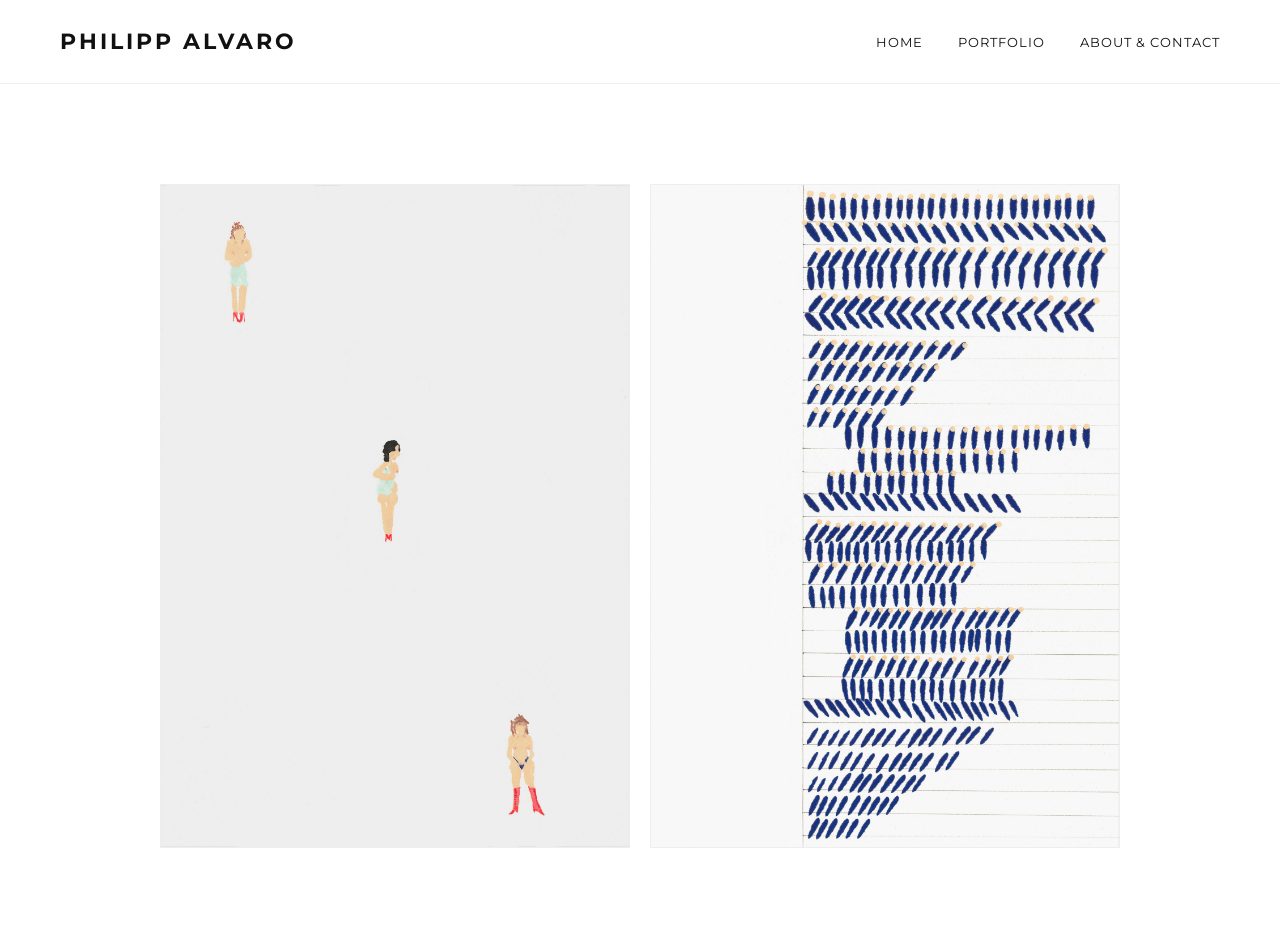
==== index.html @ fff98b71 "Add files via upload" ====
<!DOCTYPE html>
<html lang="en">
<head>
<meta charset="UTF-8">
<meta name="viewport" content="width=device-width, initial-scale=1.0">
<title>Home | Philipp Alvaro</title>
<link href="https://fonts.googleapis.com/css2?family=Montserrat:wght@400;700&display=swap" rel="stylesheet">
<link rel="stylesheet" href="style.css">
</head>
<body>

<header>
  <h1>Philipp Alvaro</h1>
  <nav>
    <a href="index.html">Home</a>

    <div class="dropdown">
      <a href="portfolio.html">Portfolio</a>
      <div class="submenu">
        <a href="portfolio.html#works">Works on Paper</a>
        <a href="portfolio.html#auroville">Auroville Residency</a>
        <a href="portfolio.html#paperpositions">Paper Positions</a>
        <a href="portfolio.html#u8haus">U8 Haus</a>
      </div>
    </div>

    <a href="about.html">About & Contact</a>
  </nav>
</header>

<main class="container hero hero-double">
  <img src="Scans Edited/Truckstop Joyrides.jpg" alt="Truckstop Joyrides">
  <img src="Scans Edited/Some shadows never leave.jpg" alt="Some Shadows Never Leave">
</main>

<script src="script.js"></script>
</body>
</html>
---- style.css ----
/* =============================
   GLOBAL
============================= */
* {
  box-sizing: border-box;
}

html {
  scroll-behavior: smooth;
}

body {
  margin: 0;
  font-family: 'Montserrat', sans-serif;
  background: #ffffff;
  color: #111;
  -webkit-font-smoothing: antialiased;
  opacity: 0;
  transition: opacity 0.6s ease;
}

body.loaded {
  opacity: 1;
}

img {
  display: block;
  width: 100%;
  height: auto;
}

/* =============================
   HEADER
============================= */
header {
  display: flex;
  justify-content: space-between;
  align-items: center;
  padding: 28px 60px;
  border-bottom: 1px solid #eee;
  background: #fff;
  position: sticky;
  top: 0;
  z-index: 1000;
}

header h1 {
  margin: 0;
  font-size: 22px;
  font-weight: 700;
  text-transform: uppercase;
  letter-spacing: 3px;
}

/* =============================
   NAVIGATION
============================= */
nav {
  display: flex;
  align-items: center;
}

nav a {
  margin-left: 35px;
  text-decoration: none;
  color: #111;
  font-size: 13px;
  letter-spacing: 1px;
  text-transform: uppercase;
  transition: opacity 0.3s ease;
}

nav a:hover {
  opacity: 0.6;
}

/* =============================
   HOVER DROPDOWN
============================= */
.dropdown {
  position: relative;
}

.submenu {
  position: absolute;
  top: 35px;
  left: 0;
  background: #fff;
  border: 1px solid #eee;
  padding: 15px 0;
  min-width: 220px;
  display: flex;
  flex-direction: column;
  opacity: 0;
  visibility: hidden;
  transform: translateY(10px);
  transition: all 0.3s ease;
  box-shadow: 0 15px 40px rgba(0,0,0,0.05);
}

.submenu a {
  padding: 10px 20px;
  margin: 0;
  font-size: 12px;
  letter-spacing: 1px;
}

.submenu a:hover {
  background: #f8f8f8;
}

.dropdown:hover .submenu {
  opacity: 1;
  visibility: visible;
  transform: translateY(0);
}

/* =============================
   LAYOUT
============================= */
.container {
  max-width: 1100px;
  margin: 0 auto;
  padding: 100px 60px;
}

/* =============================
   HERO
============================= */
.hero {
  display: flex;
  justify-content: center;
  align-items: center;
}

.hero img {
  max-width: 900px;
  border: 1px solid #eee;
  transition: transform 1s ease;
}

.hero img:hover {
  transform: scale(1.02);
}
/* =============================
   HERO DOUBLE IMAGES
============================= */
.hero.hero-double {
  display: flex;
  justify-content: center;
  align-items: center;
  gap: 20px; /* space between the images */
  flex-wrap: wrap; /* wrap on smaller screens */
}

.hero.hero-double img {
  max-width: 48%; /* roughly half each image */
  border: 1px solid #eee;
  transition: transform 1s ease;
}

.hero.hero-double img:hover {
  transform: scale(1.02);
}

/* =============================
   GALLERY
============================= */
.gallery {
  display: grid;
  grid-template-columns: repeat(auto-fit, minmax(280px, 1fr));
  gap: 60px;
  margin-top: 40px;
}

.gallery img {
  border: 1px solid #eee;
  cursor: pointer;
  transition: transform 0.6s ease, opacity 0.6s ease;
}

.gallery img:hover {
  transform: scale(1.03);
  opacity: 0.95;
}

/* =============================
   MODAL
============================= */
.modal {
  position: fixed;
  inset: 0;
  background: rgba(0,0,0,0.92);
  display: flex;
  justify-content: center;
  align-items: center;
  padding: 60px;
  opacity: 0;
  visibility: hidden;
  transition: opacity 0.4s ease;
  z-index: 2000;
}

.modal.open {
  opacity: 1;
  visibility: visible;
}

.modal img {
  width: auto;
  height: auto;
  max-width: 95vw;
  max-height: 90vh;
  object-fit: contain;
  transform: scale(0.98);
  transition: transform 0.4s ease;
}

.modal.open img {
  transform: scale(1);
}
/* =============================
   ABOUT PAGE
============================= */
.page-title {
  font-size: 13px;
  letter-spacing: 3px;
  text-transform: uppercase;
  margin-bottom: 60px;
}

.artist-name {
  font-weight: 700;
  font-size: 18px;
  margin-bottom: 10px;
}

.section {
  margin-top: 80px;
}

.section-title {
  font-size: 12px;
  letter-spacing: 2px;
  text-transform: uppercase;
  margin-bottom: 20px;
}

.entry {
  font-size: 14px;
  margin-bottom: 8px;
}

.artist-description {
  margin-top: 40px;
  font-size: 14px;
  line-height: 1.8;
}

.contact-box {
  margin-top: 70px;
  padding: 18px 25px;
  background: #f5f5f5;
  border-left: 4px solid #111;
  display: inline-block;
}

/* =============================
   RESPONSIVE
============================= */
@media (max-width: 768px) {
  header {
    padding: 25px 30px;
  }

  .container {
    padding: 70px 30px;
  }

  nav a {
    margin-left: 20px;
  }
}
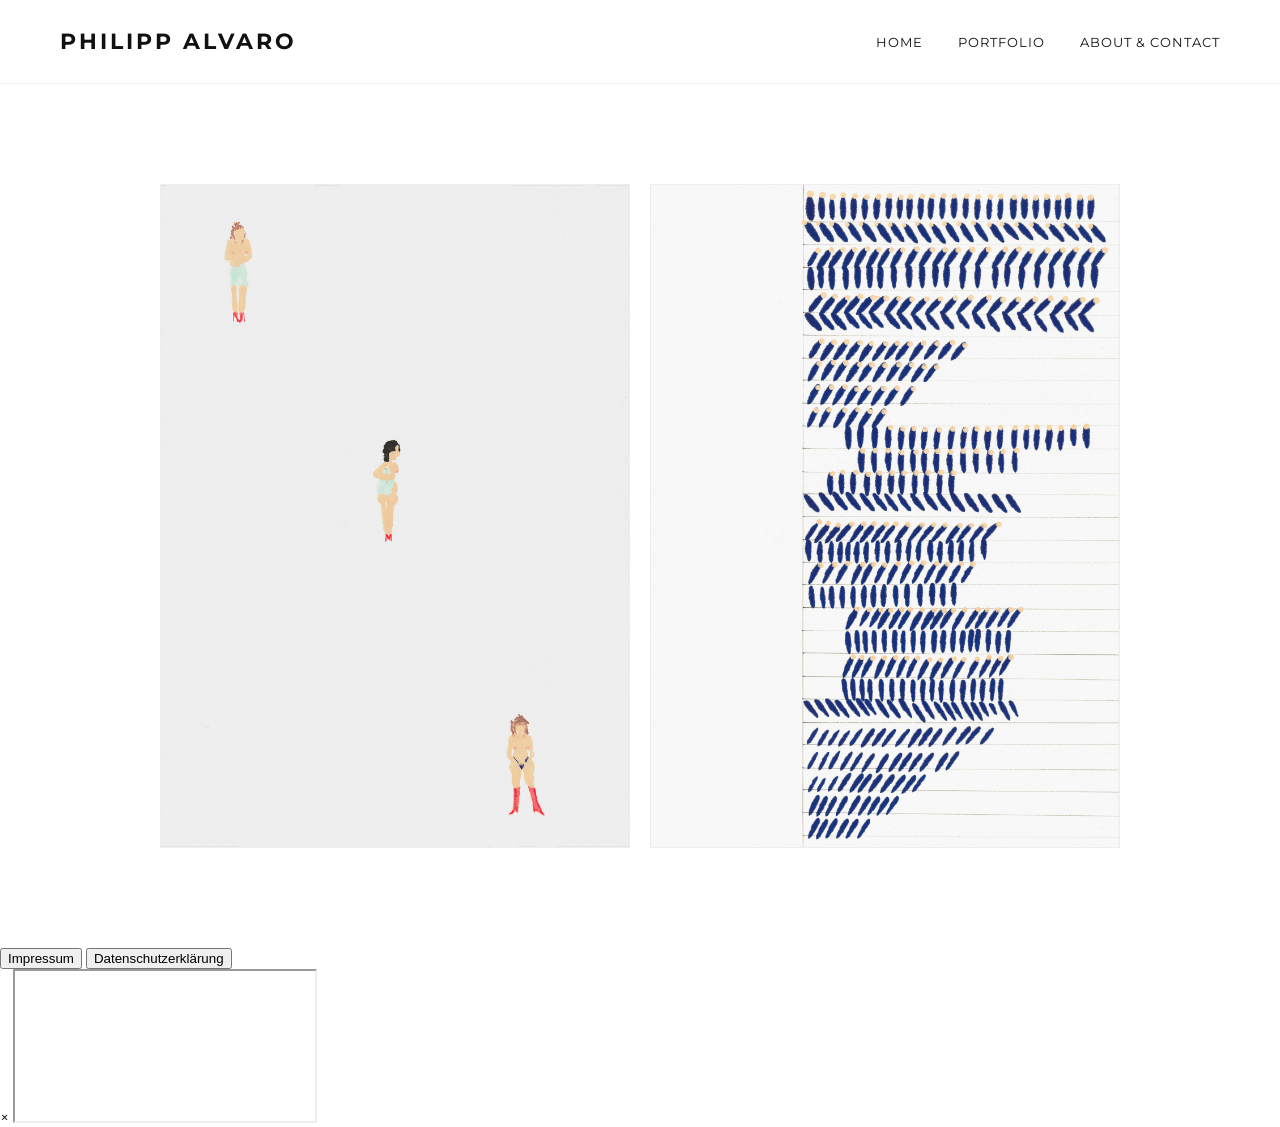
==== commit f9025fa8: "Update index.html" ====
--- a/index.html
+++ b/index.html
@@ -3,14 +3,28 @@
 <head>
 <meta charset="UTF-8">
 <meta name="viewport" content="width=device-width, initial-scale=1.0">
+<meta name="description" content="Philipp Alvaro – Berlin-based interdisciplinary artist. Home gallery of artworks.">
+<meta name="theme-color" content="#ffffff">
 <title>Home | Philipp Alvaro</title>
+
+<link rel="preconnect" href="https://fonts.googleapis.com">
+<link rel="preconnect" href="https://fonts.gstatic.com" crossorigin>
 <link href="https://fonts.googleapis.com/css2?family=Montserrat:wght@400;700&display=swap" rel="stylesheet">
+
 <link rel="stylesheet" href="style.css">
 </head>
+
 <body>
 
 <header>
   <h1>Philipp Alvaro</h1>
+
+  <div class="hamburger" id="hamburger">
+    <div></div>
+    <div></div>
+    <div></div>
+  </div>
+
   <nav>
     <a href="index.html">Home</a>
 
@@ -29,10 +43,28 @@
 </header>
 
 <main class="container hero hero-double">
-  <img src="Scans Edited/Truckstop Joyrides.jpg" alt="Truckstop Joyrides">
-  <img src="Scans Edited/Some shadows never leave.jpg" alt="Some Shadows Never Leave">
+  <img src="Scans Edited/Truckstop Joyrides.jpg" alt="Truckstop Joyrides" loading="lazy">
+  <img src="Scans Edited/Some shadows never leave.jpg" alt="Some Shadows Never Leave" loading="lazy">
 </main>
 
-<script src="script.js"></script>
+
+<!-- ✅ LEGAL FOOTER -->
+<div class="legal-footer">
+  <button onclick="openPDF('imressum.pdf')">Impressum</button>
+  <button onclick="openPDF('datenschutzerklärung.pdf')">Datenschutzerklärung</button>
+</div>
+
+
+<!-- ✅ PDF MODAL -->
+<div id="pdfModal" class="pdf-modal">
+  <div class="pdf-content">
+    <span class="close" onclick="closePDF()">&times;</span>
+    <iframe id="pdfFrame" src=""></iframe>
+  </div>
+</div>
+
+
+<script src="script.js" defer></script>
+
 </body>
-</html>+</html>
--- a/style.css
+++ b/style.css
@@ -96,6 +96,7 @@
   transform: translateY(10px);
   transition: all 0.3s ease;
   box-shadow: 0 15px 40px rgba(0,0,0,0.05);
+  z-index: 1500;
 }
 
 .submenu a {
@@ -116,6 +117,40 @@
 }
 
 /* =============================
+   HAMBURGER MENU
+============================= */
+.hamburger {
+  display: none;
+  flex-direction: column;
+  cursor: pointer;
+  gap: 5px;
+}
+
+.hamburger div {
+  width: 25px;
+  height: 3px;
+  background: #111;
+  transition: all 0.3s ease;
+}
+
+nav.mobile-active {
+  display: flex !important;
+  flex-direction: column;
+  position: absolute;
+  top: 70px;
+  left: 0;
+  width: 100%;
+  background: #fff;
+  border-top: 1px solid #eee;
+  padding: 20px 0;
+  z-index: 1500;
+}
+
+nav.mobile-active a {
+  margin: 15px 20px;
+}
+
+/* =============================
    LAYOUT
 ============================= */
 .container {
@@ -142,6 +177,7 @@
 .hero img:hover {
   transform: scale(1.02);
 }
+
 /* =============================
    HERO DOUBLE IMAGES
 ============================= */
@@ -149,12 +185,12 @@
   display: flex;
   justify-content: center;
   align-items: center;
-  gap: 20px; /* space between the images */
-  flex-wrap: wrap; /* wrap on smaller screens */
+  gap: 20px;
+  flex-wrap: wrap;
 }
 
 .hero.hero-double img {
-  max-width: 48%; /* roughly half each image */
+  max-width: 48%;
   border: 1px solid #eee;
   transition: transform 1s ease;
 }
@@ -219,6 +255,7 @@
 .modal.open img {
   transform: scale(1);
 }
+
 /* =============================
    ABOUT PAGE
 ============================= */
@@ -268,16 +305,64 @@
 /* =============================
    RESPONSIVE
 ============================= */
+@media (max-width: 1024px) {
+  .container {
+    padding: 80px 30px;
+  }
+  .hero.hero-double img {
+    max-width: 48%;
+  }
+}
+
 @media (max-width: 768px) {
   header {
-    padding: 25px 30px;
+    padding: 20px 30px;
   }
 
   .container {
-    padding: 70px 30px;
+    padding: 60px 20px;
+  }
+
+  nav {
+    display: none; /* hide desktop nav */
+  }
+
+  .hamburger {
+    display: flex;
+  }
+
+  .hero.hero-double img {
+    max-width: 100%;
+  }
+
+  .gallery {
+    gap: 30px;
+  }
+
+  .page-title {
+    margin-bottom: 40px;
+  }
+
+  .submenu {
+    display: none !important; /* hide dropdowns by default on mobile */
+  }
+}
+
+@media (max-width: 480px) {
+  header h1 {
+    font-size: 18px;
   }
 
   nav a {
-    margin-left: 20px;
-  }
-}+    font-size: 12px;
+    margin: 10px 0;
+  }
+
+  .section {
+    margin-top: 50px;
+  }
+
+  .entry, .artist-description {
+    font-size: 13px;
+  }
+}
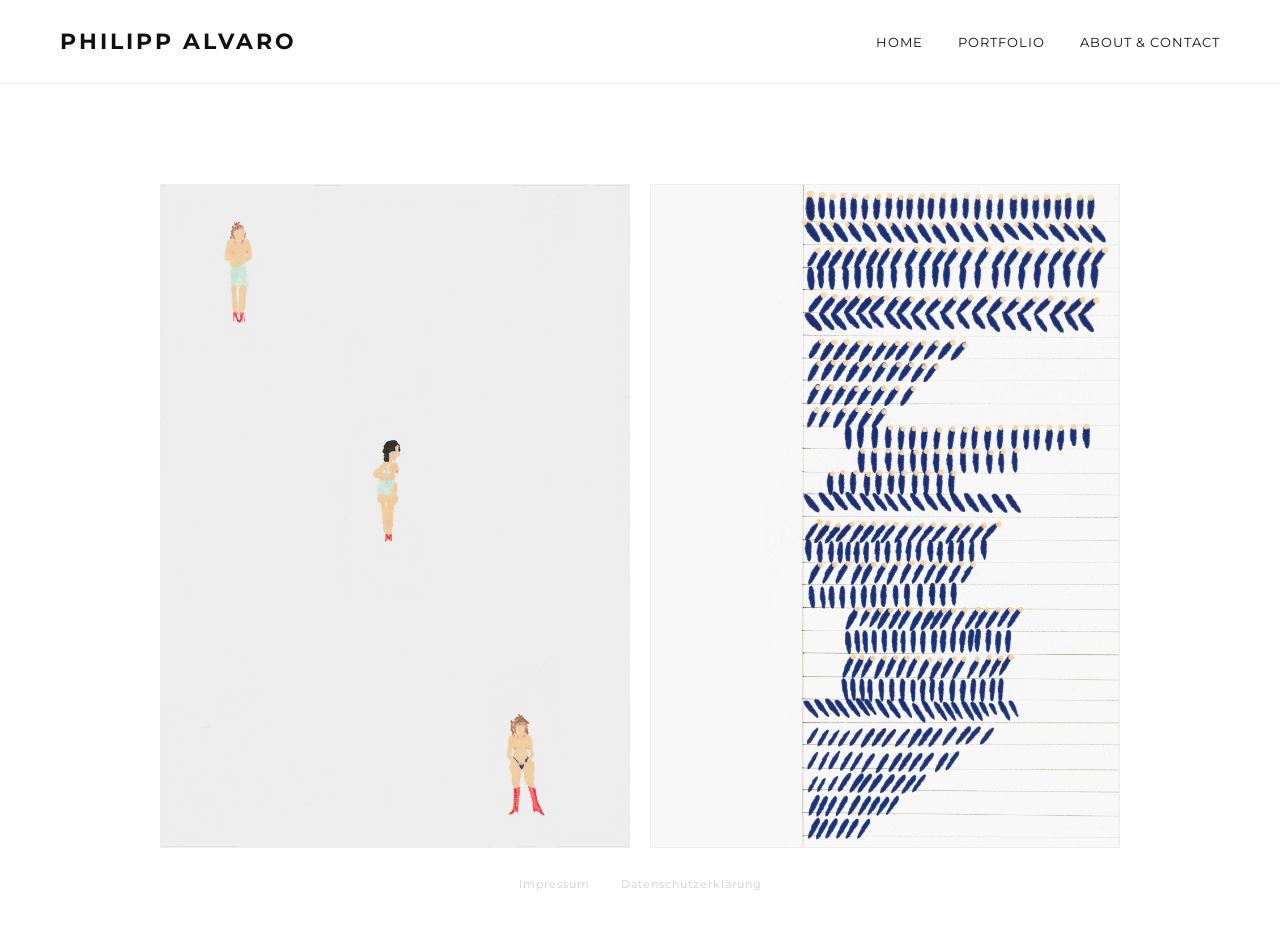
==== commit 1192fbd2: "Update index.html" ====
--- a/index.html
+++ b/index.html
@@ -48,18 +48,15 @@
 </main>
 
 
-<!-- ✅ LEGAL FOOTER -->
-<div class="legal-footer">
-  <button onclick="openPDF('imressum.pdf')">Impressum</button>
-  <button onclick="openPDF('datenschutzerklärung.pdf')">Datenschutzerklärung</button>
-</div>
+<footer class="legal-footer">
+  <button onclick="openPDF('impressum.pdf')">Impressum</button>
+  <button onclick="openPDF('datenschutzerklaerung.pdf')">Datenschutzerklärung</button>
+</footer>
 
-
-<!-- ✅ PDF MODAL -->
 <div id="pdfModal" class="pdf-modal">
   <div class="pdf-content">
     <span class="close" onclick="closePDF()">&times;</span>
-    <iframe id="pdfFrame" src=""></iframe>
+    <iframe id="pdfFrame"></iframe>
   </div>
 </div>
 
--- a/style.css
+++ b/style.css
@@ -221,7 +221,7 @@
 }
 
 /* =============================
-   MODAL
+   MODAL (IMAGE)
 ============================= */
 .modal {
   position: fixed;
@@ -257,6 +257,74 @@
 }
 
 /* =============================
+   ✅ LEGAL FOOTER (NEW)
+============================= */
+.legal-footer {
+  position: fixed;
+  bottom: 8px;
+  width: 100%;
+  text-align: center;
+  opacity: 0.35;
+  font-size: 11px;
+  z-index: 3000;
+  transition: opacity 0.3s ease;
+}
+
+.legal-footer:hover {
+  opacity: 0.7;
+}
+
+.legal-footer button {
+  background: none;
+  border: none;
+  color: #777;
+  margin: 0 8px;
+  cursor: pointer;
+  font-family: inherit;
+  font-size: 11px;
+  letter-spacing: 1px;
+}
+
+.legal-footer button:hover {
+  color: #000;
+}
+
+/* =============================
+   ✅ PDF MODAL (NEW)
+============================= */
+.pdf-modal {
+  display: none;
+  position: fixed;
+  z-index: 4000;
+  inset: 0;
+  background: rgba(0,0,0,0.85);
+}
+
+.pdf-content {
+  position: relative;
+  width: 85%;
+  height: 85%;
+  margin: 4% auto;
+  background: #fff;
+  box-shadow: 0 20px 60px rgba(0,0,0,0.2);
+}
+
+.pdf-content iframe {
+  width: 100%;
+  height: 100%;
+  border: none;
+}
+
+.close {
+  position: absolute;
+  top: 8px;
+  right: 12px;
+  font-size: 22px;
+  cursor: pointer;
+  color: #333;
+}
+
+/* =============================
    ABOUT PAGE
 ============================= */
 .page-title {
@@ -324,7 +392,7 @@
   }
 
   nav {
-    display: none; /* hide desktop nav */
+    display: none;
   }
 
   .hamburger {
@@ -344,7 +412,7 @@
   }
 
   .submenu {
-    display: none !important; /* hide dropdowns by default on mobile */
+    display: none !important;
   }
 }
 
